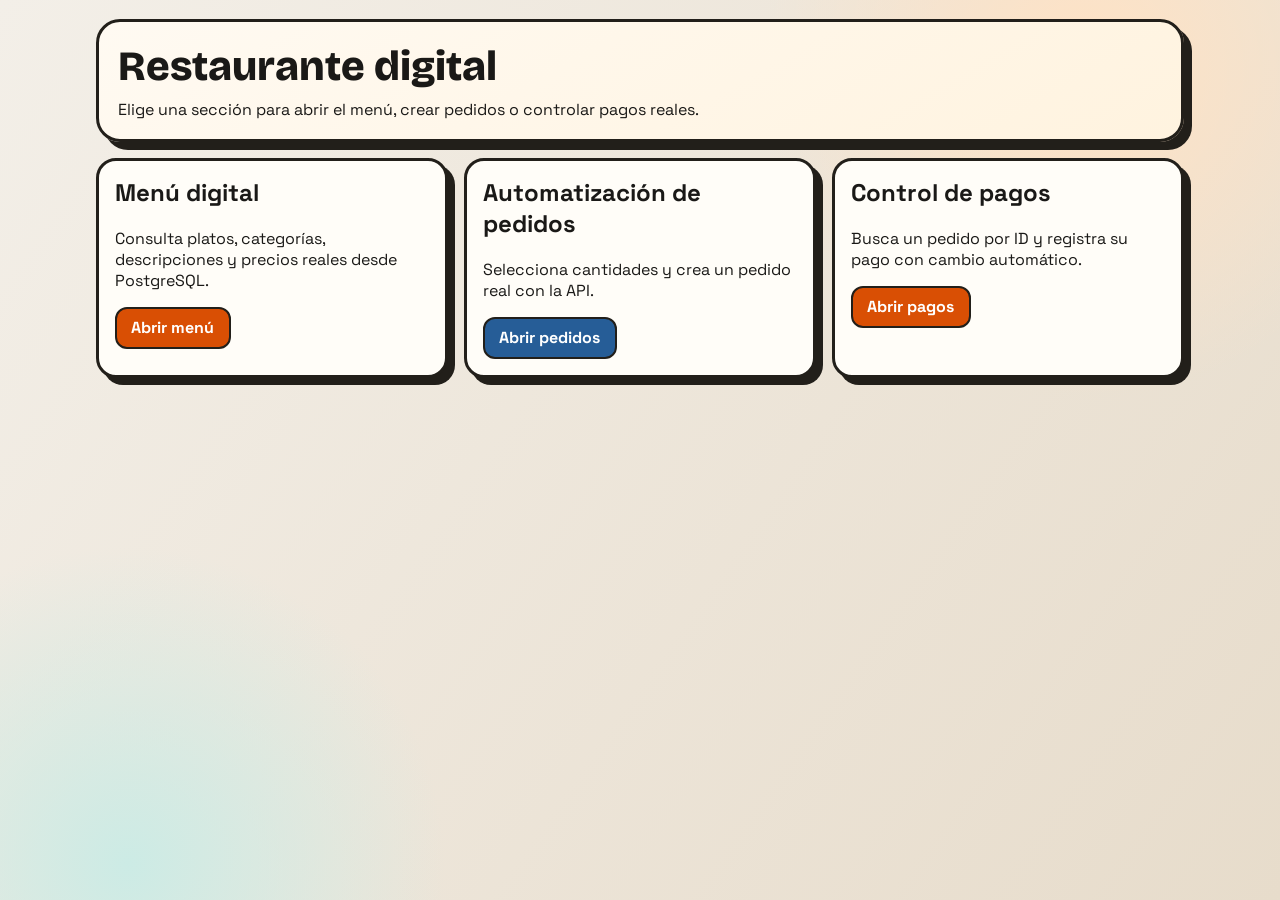
==== index.html @ a2c6a02d "codigo app" ====
<!doctype html>
<html lang="es">
  <head>
    <meta charset="UTF-8" />
    <meta name="viewport" content="width=device-width, initial-scale=1.0" />
    <title>Restaurante digital</title>
    <link rel="preconnect" href="https://fonts.googleapis.com" />
    <link rel="preconnect" href="https://fonts.gstatic.com" crossorigin />
    <link
      href="https://fonts.googleapis.com/css2?family=Bricolage+Grotesque:wght@400;600;800&family=Space+Grotesk:wght@400;500;700&display=swap"
      rel="stylesheet"
    />
    <link rel="stylesheet" href="styles.css" />
  </head>
  <body>
    <main class="container">
      <header class="hero">
        <h1>Restaurante digital</h1>
        <p>Elige una sección para abrir el menú, crear pedidos o controlar pagos reales.</p>
      </header>

      <section class="home-grid">
        <article class="home-card">
          <h2>Menú digital</h2>
          <p>Consulta platos, categorías, descripciones y precios reales desde PostgreSQL.</p>
          <a class="link-button primary" href="menu.html">Abrir menú</a>
        </article>
        <article class="home-card">
          <h2>Automatización de pedidos</h2>
          <p>Selecciona cantidades y crea un pedido real con la API.</p>
          <a class="link-button secondary" href="pedidos.html">Abrir pedidos</a>
        </article>
        <article class="home-card">
          <h2>Control de pagos</h2>
          <p>Busca un pedido por ID y registra su pago con cambio automático.</p>
          <a class="link-button primary" href="pagos.html">Abrir pagos</a>
        </article>
      </section>
    </main>
  </body>
</html>
---- styles.css ----
:root {
  --bg: #f3efe8;
  --bg-2: #e7dccb;
  --text: #1a1917;
  --surface: #fffdf8;
  --line: #221f1a;
  --primary: #d94f04;
  --mint: #2b9f8a;
  --blue: #265d97;
}

* {
  box-sizing: border-box;
}

body {
  margin: 0;
  font-family: "Space Grotesk", "Segoe UI", sans-serif;
  color: var(--text);
  background: radial-gradient(circle at 85% 8%, #ffe2c4 0%, transparent 24%),
    radial-gradient(circle at 10% 96%, #ccebe5 0%, transparent 22%),
    linear-gradient(125deg, var(--bg), var(--bg-2));
  min-height: 100vh;
}

.container {
  max-width: 1120px;
  margin: 0 auto;
  padding: 1.2rem 1rem 2.4rem;
}

.hero {
  border: 3px solid var(--line);
  border-radius: 24px;
  background: linear-gradient(150deg, #fffaf2, #fff3df);
  padding: 1.2rem;
  box-shadow: 8px 8px 0 var(--line);
}

.hero h1 {
  margin: 0;
  font-family: "Bricolage Grotesque", "Trebuchet MS", sans-serif;
  font-size: clamp(1.5rem, 4vw, 2.6rem);
  font-weight: 800;
}

.hero p {
  margin: 0.45rem 0 0;
  max-width: 62ch;
}

.nav {
  display: flex;
  flex-wrap: wrap;
  gap: 0.6rem;
  margin-top: 1rem;
}

.nav a,
.nav button,
button,
.link-button {
  border: 2px solid var(--line);
  border-radius: 12px;
  background: #fff;
  color: var(--text);
  padding: 0.55rem 0.9rem;
  font: inherit;
  font-weight: 700;
  cursor: pointer;
  text-decoration: none;
  display: inline-flex;
  align-items: center;
  justify-content: center;
  gap: 0.35rem;
}

button.primary,
.nav a.primary,
.link-button.primary {
  background: var(--primary);
  color: #fff;
}

button.secondary,
.nav a.secondary,
.link-button.secondary {
  background: var(--blue);
  color: #fff;
}

.layout {
  margin-top: 1rem;
  display: grid;
  grid-template-columns: 1.3fr 1fr;
  gap: 1rem;
}

.card {
  border: 3px solid var(--line);
  border-radius: 20px;
  background: var(--surface);
  box-shadow: 7px 7px 0 var(--line);
  padding: 1rem;
}

.card h2 {
  margin: 0 0 0.8rem;
  font-family: "Bricolage Grotesque", "Trebuchet MS", sans-serif;
  font-size: 1.25rem;
}

.grid-dishes {
  display: grid;
  grid-template-columns: repeat(auto-fit, minmax(180px, 1fr));
  gap: 0.7rem;
}

.dish {
  border: 2px solid var(--line);
  border-radius: 14px;
  padding: 0.75rem;
  background: #fff;
  display: grid;
  gap: 0.4rem;
}

.dish strong {
  display: block;
  font-size: 1rem;
}

.dish small {
  display: block;
  opacity: 0.8;
}

.price {
  display: inline-block;
  font-weight: 700;
  color: var(--primary);
}

.dish-control {
  display: flex;
  align-items: center;
  justify-content: space-between;
  gap: 0.6rem;
}

.dish-control input,
.pay-form select,
.pay-form input,
.order-search input {
  width: 100%;
  border: 2px solid var(--line);
  border-radius: 10px;
  padding: 0.45rem;
  font: inherit;
  background: #fff;
}

.dish-control input {
  width: 78px;
}

.side-col {
  display: grid;
  gap: 1rem;
}

.list {
  margin: 0;
  padding: 0;
  list-style: none;
}

.list li {
  border: 2px dashed var(--line);
  border-radius: 12px;
  padding: 0.55rem 0.65rem;
  margin-bottom: 0.55rem;
  background: #fffefb;
}

.chip {
  display: inline-block;
  border-radius: 999px;
  padding: 0.2rem 0.55rem;
  font-size: 0.8rem;
  font-weight: 700;
  color: #fff;
  background: var(--primary);
  margin-right: 0.3rem;
}

.chip.ok {
  background: var(--mint);
}

.panel {
  margin-top: 1rem;
}

.actions {
  margin-top: 1rem;
  display: flex;
  gap: 0.6rem;
  flex-wrap: wrap;
}

button:disabled {
  opacity: 0.45;
  cursor: not-allowed;
}

.pay-box {
  display: grid;
  grid-template-columns: repeat(3, minmax(120px, 1fr));
  gap: 0.6rem;
}

.pay-item {
  border: 2px solid var(--line);
  border-radius: 12px;
  padding: 0.65rem;
  background: #fff;
}

.pay-item b {
  display: block;
  font-size: 0.9rem;
}

.pay-form {
  margin-top: 0.8rem;
  display: grid;
  grid-template-columns: repeat(3, minmax(100px, 1fr));
  gap: 0.6rem;
}

.pay-form .span-2 {
  grid-column: span 2;
}

.msg {
  margin-top: 0.8rem;
  border: 2px dashed var(--line);
  border-radius: 12px;
  padding: 0.65rem;
  background: #fffefb;
  min-height: 46px;
}

.mini {
  opacity: 0.8;
  font-size: 0.85rem;
}

.order-list {
  display: grid;
  gap: 0.75rem;
}

.order-item {
  border: 2px solid var(--line);
  border-radius: 14px;
  background: #fff;
  padding: 0.8rem;
}

.order-top {
  display: flex;
  justify-content: space-between;
  gap: 0.75rem;
  flex-wrap: wrap;
}

.order-lines {
  margin: 0.7rem 0 0;
  padding: 0;
  list-style: none;
}

.order-lines li {
  padding: 0.35rem 0;
  border-bottom: 1px solid rgba(34, 31, 26, 0.12);
}

.status-ok {
  color: var(--mint);
  font-weight: 700;
}

.status-pending {
  color: var(--primary);
  font-weight: 700;
}

.home-grid {
  margin-top: 1rem;
  display: grid;
  grid-template-columns: repeat(auto-fit, minmax(220px, 1fr));
  gap: 1rem;
}

.home-card {
  border: 3px solid var(--line);
  border-radius: 20px;
  background: var(--surface);
  box-shadow: 7px 7px 0 var(--line);
  padding: 1rem;
}

.home-card h2 {
  margin-top: 0;
}

@media (max-width: 920px) {
  .layout {
    grid-template-columns: 1fr;
  }
}

@media (max-width: 600px) {
  .pay-box,
  .pay-form {
    grid-template-columns: 1fr;
  }

  .pay-form .span-2 {
    grid-column: auto;
  }
}
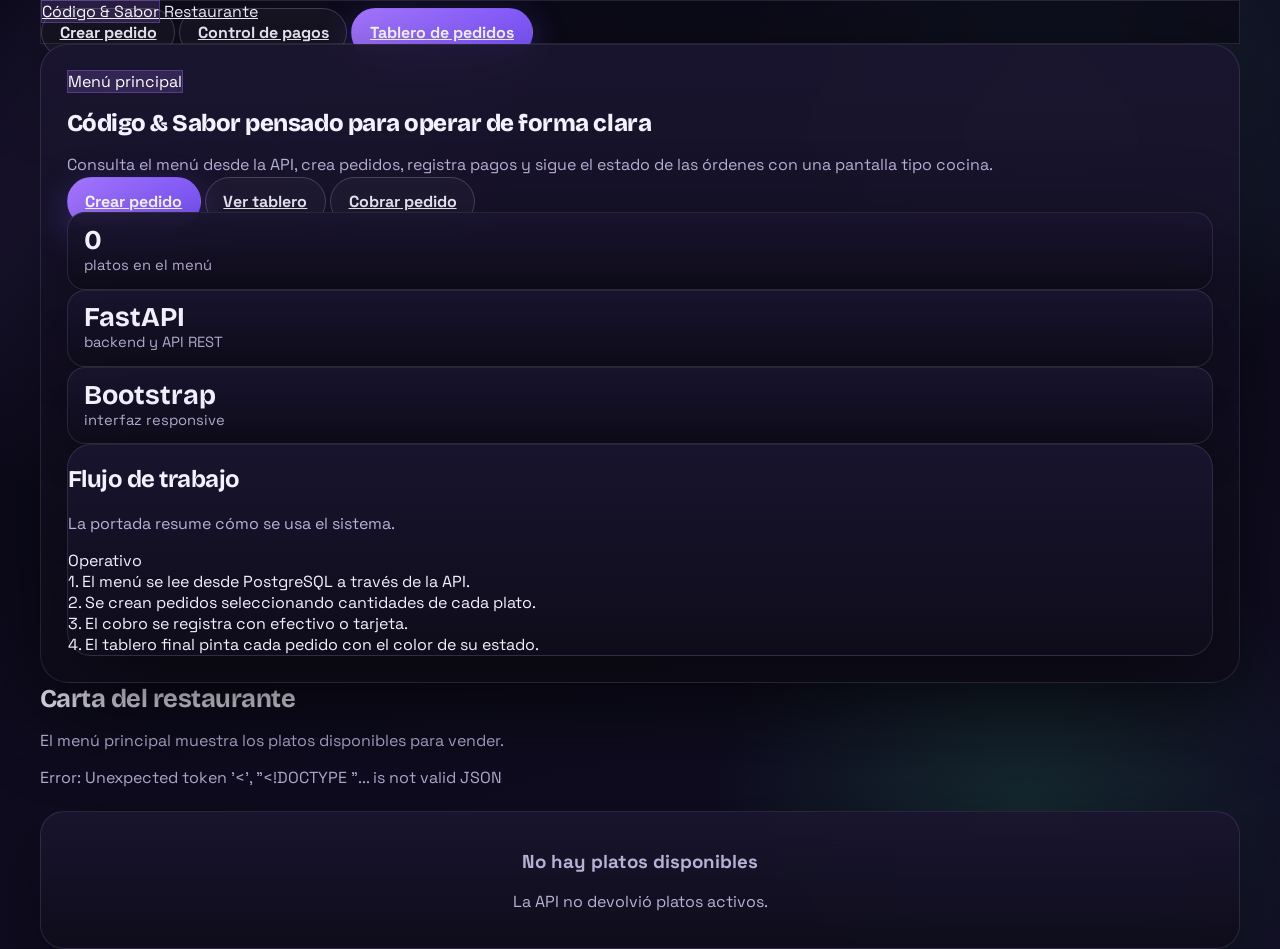
==== commit 2d18b98d: "terminado" ====
--- a/index.html
+++ b/index.html
@@ -3,39 +3,173 @@
   <head>
     <meta charset="UTF-8" />
     <meta name="viewport" content="width=device-width, initial-scale=1.0" />
-    <title>Restaurante digital</title>
+    <title>Código & Sabor | Menú</title>
     <link rel="preconnect" href="https://fonts.googleapis.com" />
     <link rel="preconnect" href="https://fonts.gstatic.com" crossorigin />
     <link
       href="https://fonts.googleapis.com/css2?family=Bricolage+Grotesque:wght@400;600;800&family=Space+Grotesk:wght@400;500;700&display=swap"
       rel="stylesheet"
     />
+    <link rel="stylesheet" href="assets/bootstrap.min.css" />
     <link rel="stylesheet" href="styles.css" />
   </head>
   <body>
-    <main class="container">
-      <header class="hero">
-        <h1>Restaurante digital</h1>
-        <p>Elige una sección para abrir el menú, crear pedidos o controlar pagos reales.</p>
+    <!-- Contenedor general de la página principal -->
+    <div class="app-shell py-3 py-lg-4">
+      <header class="container-aurora">
+        <!-- Navegación principal entre pantallas -->
+        <nav class="navbar navbar-expand-lg navbar-dark aurora-navbar rounded-4 px-3 px-lg-4 py-3">
+          <a class="navbar-brand fw-bold d-flex align-items-center gap-2" href="index.html">
+            <span class="badge rounded-pill badge-soft">Código & Sabor</span>
+            Restaurante
+          </a>
+          <div class="ms-lg-auto d-flex flex-wrap gap-2">
+            <a class="btn btn-aurora-outline btn-sm" href="pedidos.html">Crear pedido</a>
+            <a class="btn btn-aurora-outline btn-sm" href="pagos.html">Control de pagos</a>
+            <a class="btn btn-aurora btn-sm" href="pedidos-estado.html">Tablero de pedidos</a>
+          </div>
+        </nav>
+
+        <!-- Hero: propuesta de valor y accesos rápidos -->
+        <section class="hero-panel mt-4">
+          <div class="row g-4 align-items-center">
+            <div class="col-lg-7">
+              <span class="badge rounded-pill badge-soft mb-3">Menú principal</span>
+              <h1 class="hero-title display-4 mb-3">
+                Código & Sabor pensado para operar de forma clara
+              </h1>
+              <p class="lead text-muted-aurora mb-4">
+                Consulta el menú desde la API, crea pedidos, registra pagos y sigue el estado de las órdenes con una
+                pantalla tipo cocina.
+              </p>
+              <div class="d-flex flex-wrap gap-2">
+                <a class="btn btn-aurora" href="pedidos.html">Crear pedido</a>
+                <a class="btn btn-aurora-outline" href="pedidos-estado.html">Ver tablero</a>
+                <a class="btn btn-aurora-outline" href="pagos.html">Cobrar pedido</a>
+              </div>
+              <div class="d-flex flex-wrap gap-3 mt-4">
+                <div class="summary-pill">
+                  <strong id="dishCount">0</strong>
+                  <span>platos en el menú</span>
+                </div>
+                <div class="summary-pill">
+                  <strong>FastAPI</strong>
+                  <span>backend y API REST</span>
+                </div>
+                <div class="summary-pill">
+                  <strong>Bootstrap</strong>
+                  <span>interfaz responsive</span>
+                </div>
+              </div>
+            </div>
+
+            <div class="col-lg-5">
+              <div class="surface-card p-4 h-100">
+                <div class="d-flex justify-content-between align-items-start gap-3 mb-3">
+                  <div>
+                    <h2 class="card-title-aurora h4 mb-1">Flujo de trabajo</h2>
+                    <p class="card-subtitle-aurora mb-0">La portada resume cómo se usa el sistema.</p>
+                  </div>
+                  <span class="badge rounded-pill text-bg-success">Operativo</span>
+                </div>
+                <div class="list-group list-group-flush">
+                  <div class="list-group-item bg-transparent text-light border-secondary-subtle px-0">
+                    1. El menú se lee desde PostgreSQL a través de la API.
+                  </div>
+                  <div class="list-group-item bg-transparent text-light border-secondary-subtle px-0">
+                    2. Se crean pedidos seleccionando cantidades de cada plato.
+                  </div>
+                  <div class="list-group-item bg-transparent text-light border-secondary-subtle px-0">
+                    3. El cobro se registra con efectivo o tarjeta.
+                  </div>
+                  <div class="list-group-item bg-transparent text-light border-secondary-subtle px-0">
+                    4. El tablero final pinta cada pedido con el color de su estado.
+                  </div>
+                </div>
+              </div>
+            </div>
+          </div>
+        </section>
       </header>
 
-      <section class="home-grid">
-        <article class="home-card">
-          <h2>Menú digital</h2>
-          <p>Consulta platos, categorías, descripciones y precios reales desde PostgreSQL.</p>
-          <a class="link-button primary" href="menu.html">Abrir menú</a>
-        </article>
-        <article class="home-card">
-          <h2>Automatización de pedidos</h2>
-          <p>Selecciona cantidades y crea un pedido real con la API.</p>
-          <a class="link-button secondary" href="pedidos.html">Abrir pedidos</a>
-        </article>
-        <article class="home-card">
-          <h2>Control de pagos</h2>
-          <p>Busca un pedido por ID y registra su pago con cambio automático.</p>
-          <a class="link-button primary" href="pagos.html">Abrir pagos</a>
-        </article>
-      </section>
-    </main>
+      <!-- Menú consultado desde la API -->
+      <main class="container-aurora py-4 pb-5">
+        <div class="d-flex flex-wrap justify-content-between align-items-end gap-3 mb-3">
+          <div>
+            <h2 class="section-title mb-1">Carta del restaurante</h2>
+            <p class="text-muted-aurora mb-0">El menú principal muestra los platos disponibles para vender.</p>
+          </div>
+          <div class="status-line text-muted-aurora" id="menuStatus">Esperando datos del servidor.</div>
+        </div>
+
+        <section class="dish-grid" id="menuGrid">
+          <article class="surface-card p-4">
+            <p class="mb-0">Cargando menú...</p>
+          </article>
+        </section>
+      </main>
+    </div>
+
+    <script src="app.js"></script>
+    <script>
+      // Referencias de UI y estado local de la página.
+      const menuGrid = document.getElementById("menuGrid");
+      const menuStatus = document.getElementById("menuStatus");
+      const dishCount = document.getElementById("dishCount");
+      let dishes = [];
+
+      // Renderiza las tarjetas del menú o un estado vacío si no hay datos.
+      function renderMenu() {
+        dishCount.textContent = dishes.length;
+
+        if (!dishes.length) {
+          menuGrid.innerHTML = `
+            <article class="empty-state">
+              <h3 class="h5 text-light mb-2">No hay platos disponibles</h3>
+              <p class="mb-0">La API no devolvió platos activos.</p>
+            </article>
+          `;
+          return;
+        }
+
+        menuGrid.innerHTML = dishes
+          .map(
+            (dish) => `
+              <article class="menu-card h-100">
+                <div class="card-body p-4 d-flex flex-column h-100">
+                  <div class="d-flex justify-content-between align-items-start gap-2 mb-3">
+                    <span class="badge rounded-pill text-bg-secondary">${dish.category}</span>
+                    <span class="menu-price">${RestaurantApp.fmt(dish.price)}</span>
+                  </div>
+                  <h3 class="h5 text-light mb-2">${dish.name}</h3>
+                  <p class="text-muted-aurora flex-grow-1 mb-4">${dish.description}</p>
+                  <div class="d-flex gap-2">
+                    <a class="btn btn-aurora btn-sm flex-grow-1" href="pedidos.html">Pedir</a>
+                    <a class="btn btn-aurora-outline btn-sm flex-grow-1" href="pagos.html">Cobrar</a>
+                  </div>
+                </div>
+              </article>
+            `
+          )
+          .join("");
+      }
+
+      // Carga platos desde la API y actualiza el estado de la vista.
+      async function loadMenu() {
+        RestaurantApp.setMessage(menuStatus, "Cargando menú...");
+        try {
+          dishes = await RestaurantApp.apiGet("/dishes");
+          renderMenu();
+          RestaurantApp.setMessage(menuStatus, `Menú cargado con ${dishes.length} platos.`);
+        } catch (error) {
+          dishes = [];
+          renderMenu();
+          RestaurantApp.setMessage(menuStatus, `Error: ${error.message}`);
+        }
+      }
+
+      // Primer fetch al cargar la página.
+      loadMenu();
+    </script>
   </body>
 </html>
--- a/styles.css
+++ b/styles.css
@@ -1,334 +1,470 @@
+/*
+  Hoja de estilos global de Código & Sabor.
+  Organiza tema, componentes reutilizables y layout responsivo.
+  Tema: Dark mode con gradientes púrpura/cyan, efectos glassmorphism.
+*/
+
+/* Variables CSS: Paleta de colores, espaciado y efectos de sombra. */
 :root {
-  --bg: #f3efe8;
-  --bg-2: #e7dccb;
-  --text: #1a1917;
-  --surface: #fffdf8;
-  --line: #221f1a;
-  --primary: #d94f04;
-  --mint: #2b9f8a;
-  --blue: #265d97;
-}
-
+  --bg: #090816;
+  --bg-2: #120f25;
+  --surface: rgba(18, 16, 33, 0.92);
+  --surface-2: rgba(28, 23, 53, 0.92);
+  --line: rgba(226, 214, 255, 0.12);
+  --line-strong: rgba(226, 214, 255, 0.22);
+  --text: #f4f1ff;
+  --muted: #b9b0d6;
+  --primary: #a677ff;
+  --primary-2: #7d55ff;
+  --cyan: #7fe7ff;
+  --success: #36d48b;
+  --warning: #ffbf5f;
+  --danger: #ff748f;
+  --shadow: 0 30px 90px rgba(0, 0, 0, 0.42);
+}
+
+/* Reseteo global: border-box para cálculos predecibles de ancho/alto. */
 * {
   box-sizing: border-box;
 }
 
+/* Comportamiento de scroll suave en toda la página. */
+html {
+  scroll-behavior: smooth;
+}
+
+/* Body: Fondo Aurora con múltiples gradientes radiales superpuestos.
+   Crea efecto de luces difusas (púrpura arriba-izq, cyan arriba-der, verde abajo-der). */
 body {
   margin: 0;
+  color: var(--text);
   font-family: "Space Grotesk", "Segoe UI", sans-serif;
-  color: var(--text);
-  background: radial-gradient(circle at 85% 8%, #ffe2c4 0%, transparent 24%),
-    radial-gradient(circle at 10% 96%, #ccebe5 0%, transparent 22%),
-    linear-gradient(125deg, var(--bg), var(--bg-2));
+  background:
+    radial-gradient(circle at 18% 20%, rgba(166, 119, 255, 0.22), transparent 28%),
+    radial-gradient(circle at 82% 10%, rgba(127, 231, 255, 0.18), transparent 24%),
+    radial-gradient(circle at 80% 86%, rgba(54, 212, 139, 0.14), transparent 24%),
+    linear-gradient(160deg, var(--bg), var(--bg-2));
   min-height: 100vh;
 }
 
-.container {
-  max-width: 1120px;
+/* Grid pattern overlay: Líneas sutiles en 72px x 72px que crean textura. */
+body::before {
+  content: "";
+  position: fixed;
+  inset: 0;
+  pointer-events: none;
+  background-image: linear-gradient(rgba(255, 255, 255, 0.035) 1px, transparent 1px),
+    linear-gradient(90deg, rgba(255, 255, 255, 0.035) 1px, transparent 1px);
+  background-size: 72px 72px;
+  mask-image: linear-gradient(180deg, rgba(0, 0, 0, 0.16), transparent 65%);
+}
+
+/* Enlaces heredan color del texto para coherencia visual. */
+a {
+  color: inherit;
+}
+
+/* Contenedor raíz de la app con z-index para superponer el grid. */
+.app-shell {
+  position: relative;
+  z-index: 1;
+}
+
+/* Contenedor fluido máximo 1200px con márgenes automáticos (centrado). */
+.container-aurora {
+  width: min(1200px, calc(100% - 1.5rem));
   margin: 0 auto;
-  padding: 1.2rem 1rem 2.4rem;
-}
-
-.hero {
-  border: 3px solid var(--line);
+}
+
+/* Navbar con efecto glassmorphism: fondo semi-transparente + blur trasero. */
+.aurora-navbar {
+  border: 1px solid var(--line);
+  background: rgba(13, 11, 25, 0.84);
+  backdrop-filter: blur(18px);
+  box-shadow: var(--shadow);
+}
+
+/* Superficies de UI con efecto cristal y borde suave. */
+.hero-panel,
+.surface-card,
+.mini-card,
+.menu-card,
+.order-card,
+.order-column,
+.empty-state,
+.summary-pill {
+  border: 1px solid var(--line);
+  background: linear-gradient(180deg, rgba(26, 21, 47, 0.95), rgba(15, 13, 27, 0.96));
+  box-shadow: var(--shadow);
+  backdrop-filter: blur(18px);
+}
+
+.hero-panel {
+  border-radius: 28px;
+  padding: clamp(1.25rem, 2vw, 2rem);
+}
+
+/* Títulos con font bold y condensada para impacto visual. */
+.hero-title,
+.section-title,
+.card-title-aurora {
+  font-family: "Bricolage Grotesque", "Trebuchet MS", sans-serif;
+  letter-spacing: -0.02em;
+}
+
+.hero-title {
+  font-weight: 800;
+  line-height: 0.95;
+}
+
+.text-muted-aurora,
+.card-subtitle-aurora {
+  color: var(--muted) !important;
+}
+
+/* Botones redondeados (999px = totalmente circular en los bordes).
+   Transiciones suaves en transform, border, background y shadow. */
+.btn-aurora,
+.btn-aurora-outline {
+  border-radius: 999px;
+  font-weight: 700;
+  border: 1px solid transparent;
+  padding: 0.8rem 1.1rem;
+  transition:
+    transform 0.18s ease,
+    border-color 0.18s ease,
+    background-color 0.18s ease,
+    box-shadow 0.18s ease;
+}
+
+/* Botón primario: Gradiente púrpura con sombra glow. */
+.btn-aurora {
+  color: #fff;
+  background: linear-gradient(135deg, var(--primary), var(--primary-2));
+  box-shadow: 0 14px 35px rgba(125, 85, 255, 0.35);
+}
+
+.btn-aurora:hover,
+.btn-aurora-outline:hover {
+  transform: translateY(-1px);
+}
+
+/* Botón outline: Borde sutil, fondo transparente, se llena con hover. */
+.btn-aurora-outline {
+  color: var(--text);
+  border-color: var(--line-strong);
+  background: rgba(255, 255, 255, 0.03);
+}
+
+.btn-aurora-outline:hover {
+  border-color: rgba(166, 119, 255, 0.7);
+  background: rgba(166, 119, 255, 0.12);
+  color: #fff;
+}
+
+/* Tarjetas base usadas en menú, pedidos y tablero. */
+.surface-card,
+.mini-card,
+.menu-card,
+.order-card,
+.order-column,
+.empty-state {
   border-radius: 24px;
-  background: linear-gradient(150deg, #fffaf2, #fff3df);
-  padding: 1.2rem;
-  box-shadow: 8px 8px 0 var(--line);
-}
-
-.hero h1 {
-  margin: 0;
-  font-family: "Bricolage Grotesque", "Trebuchet MS", sans-serif;
-  font-size: clamp(1.5rem, 4vw, 2.6rem);
-  font-weight: 800;
-}
-
-.hero p {
-  margin: 0.45rem 0 0;
-  max-width: 62ch;
-}
-
-.nav {
-  display: flex;
-  flex-wrap: wrap;
-  gap: 0.6rem;
-  margin-top: 1rem;
-}
-
-.nav a,
-.nav button,
-button,
-.link-button {
-  border: 2px solid var(--line);
-  border-radius: 12px;
-  background: #fff;
-  color: var(--text);
-  padding: 0.55rem 0.9rem;
-  font: inherit;
-  font-weight: 700;
-  cursor: pointer;
-  text-decoration: none;
+}
+
+/* Transiciones suaves en tarjetas: eleva y cambia borde al hover. */
+.menu-card,
+.order-card,
+.mini-card {
+  transition:
+    transform 0.18s ease,
+    border-color 0.18s ease,
+    box-shadow 0.18s ease;
+}
+
+.menu-card:hover,
+.order-card:hover,
+.mini-card:hover {
+  transform: translateY(-3px);
+  border-color: rgba(166, 119, 255, 0.42);
+}
+
+/* Chips: Píldoras redondeadas con iconos de estado (puntos circulares). */
+.menu-price,
+.status-chip {
   display: inline-flex;
   align-items: center;
-  justify-content: center;
   gap: 0.35rem;
-}
-
-button.primary,
-.nav a.primary,
-.link-button.primary {
-  background: var(--primary);
+  border-radius: 999px;
+  padding: 0.35rem 0.75rem;
+  font-weight: 700;
+}
+
+/* Precio en menú: Gradiente púrpura-cyan para destacar visualmente. */
+.menu-price {
   color: #fff;
-}
-
-button.secondary,
-.nav a.secondary,
-.link-button.secondary {
-  background: var(--blue);
-  color: #fff;
-}
-
-.layout {
-  margin-top: 1rem;
-  display: grid;
-  grid-template-columns: 1.3fr 1fr;
-  gap: 1rem;
-}
-
-.card {
-  border: 3px solid var(--line);
-  border-radius: 20px;
-  background: var(--surface);
-  box-shadow: 7px 7px 0 var(--line);
-  padding: 1rem;
-}
-
-.card h2 {
-  margin: 0 0 0.8rem;
+  background: linear-gradient(135deg, rgba(166, 119, 255, 0.88), rgba(127, 231, 255, 0.52));
+}
+
+/* Chip de estado con punto de color antes del texto. */
+.status-chip {
+  font-size: 0.9rem;
+}
+
+/* Punto circular que indica color del estado (pending/paid/preparing/etc). */
+.status-chip::before {
+  content: "";
+  width: 0.6rem;
+  height: 0.6rem;
+  border-radius: 999px;
+  background: currentColor;
+}
+
+.section-title {
+  font-size: clamp(1.35rem, 2vw, 1.9rem);
+  margin: 0;
+}
+
+.summary-pill {
+  min-width: 150px;
+  border-radius: 18px;
+  padding: 0.85rem 1rem;
+}
+
+.summary-pill strong {
+  display: block;
   font-family: "Bricolage Grotesque", "Trebuchet MS", sans-serif;
-  font-size: 1.25rem;
-}
-
-.grid-dishes {
-  display: grid;
-  grid-template-columns: repeat(auto-fit, minmax(180px, 1fr));
-  gap: 0.7rem;
-}
-
-.dish {
-  border: 2px solid var(--line);
-  border-radius: 14px;
-  padding: 0.75rem;
-  background: #fff;
-  display: grid;
-  gap: 0.4rem;
-}
-
-.dish strong {
-  display: block;
-  font-size: 1rem;
-}
-
-.dish small {
-  display: block;
-  opacity: 0.8;
-}
-
-.price {
-  display: inline-block;
-  font-weight: 700;
-  color: var(--primary);
-}
-
-.dish-control {
-  display: flex;
-  align-items: center;
-  justify-content: space-between;
-  gap: 0.6rem;
-}
-
-.dish-control input,
-.pay-form select,
-.pay-form input,
-.order-search input {
-  width: 100%;
-  border: 2px solid var(--line);
-  border-radius: 10px;
-  padding: 0.45rem;
-  font: inherit;
-  background: #fff;
-}
-
-.dish-control input {
-  width: 78px;
-}
-
-.side-col {
-  display: grid;
-  gap: 1rem;
-}
-
-.list {
+  font-size: 1.7rem;
+  line-height: 1;
+}
+
+.summary-pill span {
+  color: var(--muted);
+  font-size: 0.92rem;
+}
+
+.list-aurora {
   margin: 0;
   padding: 0;
   list-style: none;
 }
 
-.list li {
-  border: 2px dashed var(--line);
-  border-radius: 12px;
-  padding: 0.55rem 0.65rem;
-  margin-bottom: 0.55rem;
-  background: #fffefb;
-}
-
-.chip {
-  display: inline-block;
-  border-radius: 999px;
-  padding: 0.2rem 0.55rem;
-  font-size: 0.8rem;
-  font-weight: 700;
+.list-aurora li {
+  padding: 0.7rem 0.85rem;
+  border-radius: 16px;
+  border: 1px solid var(--line);
+  background: rgba(255, 255, 255, 0.03);
+}
+
+.badge-soft {
   color: #fff;
-  background: var(--primary);
-  margin-right: 0.3rem;
-}
-
-.chip.ok {
-  background: var(--mint);
-}
-
-.panel {
-  margin-top: 1rem;
-}
-
-.actions {
-  margin-top: 1rem;
-  display: flex;
-  gap: 0.6rem;
-  flex-wrap: wrap;
-}
-
-button:disabled {
-  opacity: 0.45;
-  cursor: not-allowed;
-}
-
-.pay-box {
+  background: rgba(166, 119, 255, 0.18);
+  border: 1px solid rgba(166, 119, 255, 0.3);
+}
+
+/* Inputs y selects: Fondo oscuro semi-transparente para legibilidad en dark mode. */
+.form-control,
+.form-select {
+  background-color: rgba(255, 255, 255, 0.04);
+  color: var(--text);
+  border-color: rgba(255, 255, 255, 0.12);
+  border-radius: 14px;
+}
+
+/* Select de método de pago: Fondo muy oscuro para máximo contraste. */
+.payment-method-select {
+  background-color: rgba(18, 16, 33, 0.98);
+  color: var(--text);
+  border-color: rgba(166, 119, 255, 0.34);
+}
+
+/* Opciones del select: Fondo oscuro para visibilidad en todos los estados. */
+.payment-method-select option {
+  background-color: #120f25;
+  color: var(--text);
+}
+
+.payment-method-select option:checked,
+.payment-method-select option:hover {
+  background-color: rgba(166, 119, 255, 0.28);
+  color: #fff;
+}
+
+.form-control:focus,
+.form-select:focus {
+  background-color: rgba(255, 255, 255, 0.05);
+  color: var(--text);
+  border-color: rgba(166, 119, 255, 0.75);
+  box-shadow: 0 0 0 0.2rem rgba(166, 119, 255, 0.16);
+}
+
+/* Placeholder con opacidad para diferenciarse del texto real. */
+.form-control::placeholder {
+  color: rgba(244, 241, 255, 0.5);
+}
+
+/* Texto secundario en formularios: Color apagado (muted). */
+.form-label,
+.form-text,
+.small,
+.card-text,
+.card-body p,
+.card-body li {
+  color: var(--muted);
+}
+
+.dish-quantity {
+  width: 88px;
+}
+
+/* Grillas responsivas con auto-fit y minmax para flujo automático. */
+.dish-grid,
+.order-board {
   display: grid;
-  grid-template-columns: repeat(3, minmax(120px, 1fr));
-  gap: 0.6rem;
-}
-
-.pay-item {
-  border: 2px solid var(--line);
-  border-radius: 12px;
-  padding: 0.65rem;
-  background: #fff;
-}
-
-.pay-item b {
-  display: block;
-  font-size: 0.9rem;
-}
-
-.pay-form {
-  margin-top: 0.8rem;
-  display: grid;
-  grid-template-columns: repeat(3, minmax(100px, 1fr));
-  gap: 0.6rem;
-}
-
-.pay-form .span-2 {
-  grid-column: span 2;
-}
-
-.msg {
-  margin-top: 0.8rem;
-  border: 2px dashed var(--line);
-  border-radius: 12px;
-  padding: 0.65rem;
-  background: #fffefb;
-  min-height: 46px;
-}
-
-.mini {
-  opacity: 0.8;
-  font-size: 0.85rem;
-}
-
-.order-list {
-  display: grid;
-  gap: 0.75rem;
-}
-
-.order-item {
-  border: 2px solid var(--line);
-  border-radius: 14px;
-  background: #fff;
-  padding: 0.8rem;
-}
-
-.order-top {
-  display: flex;
-  justify-content: space-between;
-  gap: 0.75rem;
-  flex-wrap: wrap;
-}
-
-.order-lines {
-  margin: 0.7rem 0 0;
+  gap: 1rem;
+}
+
+/* Menú: Columnas de 220px mín, se adaptan al ancho disponible. */
+.dish-grid {
+  grid-template-columns: repeat(auto-fit, minmax(220px, 1fr));
+}
+
+/* Tablero de pedidos: Columnas por estado (pending/paid/preparing), 290px mín. */
+.order-board {
+  grid-template-columns: repeat(auto-fit, minmax(290px, 1fr));
+}
+
+.order-column {
+  padding: 1rem;
+}
+
+/* Variantes cromáticas de columnas por estado de pedido. */
+.order-column-pending {
+  border-color: rgba(255, 191, 95, 0.34);
+  background: linear-gradient(180deg, rgba(58, 44, 16, 0.58), rgba(15, 13, 27, 0.94));
+}
+
+.order-column-paid {
+  border-color: rgba(54, 212, 139, 0.34);
+  background: linear-gradient(180deg, rgba(12, 53, 33, 0.58), rgba(15, 13, 27, 0.94));
+}
+
+.order-column-preparing {
+  border-color: rgba(127, 231, 255, 0.28);
+  background: linear-gradient(180deg, rgba(15, 41, 56, 0.58), rgba(15, 13, 27, 0.94));
+}
+
+.order-column-cancelled {
+  border-color: rgba(255, 116, 143, 0.3);
+  background: linear-gradient(180deg, rgba(54, 18, 31, 0.56), rgba(15, 13, 27, 0.94));
+}
+
+.order-column-neutral {
+  background: linear-gradient(180deg, rgba(29, 26, 50, 0.85), rgba(15, 13, 27, 0.94));
+}
+
+.order-card {
+  margin-bottom: 0.85rem;
+  padding: 1rem;
+}
+
+.order-card:last-child {
+  margin-bottom: 0;
+}
+
+/* Sombras coloreadas según estado del pedido para visual feedback. */
+.order-pending {
+  box-shadow: 0 16px 40px rgba(255, 191, 95, 0.12);
+}
+
+/* Pedido pagado: Sombra verde. */
+.order-paid {
+  box-shadow: 0 16px 40px rgba(54, 212, 139, 0.12);
+}
+
+/* En preparación: Sombra cyan. */
+.order-preparing {
+  box-shadow: 0 16px 40px rgba(127, 231, 255, 0.12);
+}
+
+/* Cancelado: Sombra roja. */
+.order-cancelled {
+  box-shadow: 0 16px 40px rgba(255, 116, 143, 0.12);
+}
+
+/* Estado neutral: Sombra blanca suave. */
+.order-neutral {
+  box-shadow: 0 16px 40px rgba(255, 255, 255, 0.06);
+}
+
+.order-id {
+  font-family: "Bricolage Grotesque", "Trebuchet MS", sans-serif;
+  font-size: 1.5rem;
+  font-weight: 800;
+}
+
+.order-items {
+  margin: 0.85rem 0 0;
   padding: 0;
   list-style: none;
 }
 
-.order-lines li {
-  padding: 0.35rem 0;
-  border-bottom: 1px solid rgba(34, 31, 26, 0.12);
-}
-
-.status-ok {
-  color: var(--mint);
-  font-weight: 700;
-}
-
-.status-pending {
-  color: var(--primary);
-  font-weight: 700;
-}
-
-.home-grid {
-  margin-top: 1rem;
-  display: grid;
-  grid-template-columns: repeat(auto-fit, minmax(220px, 1fr));
-  gap: 1rem;
-}
-
-.home-card {
-  border: 3px solid var(--line);
-  border-radius: 20px;
-  background: var(--surface);
-  box-shadow: 7px 7px 0 var(--line);
-  padding: 1rem;
-}
-
-.home-card h2 {
-  margin-top: 0;
-}
-
-@media (max-width: 920px) {
-  .layout {
-    grid-template-columns: 1fr;
+.order-items li + li {
+  margin-top: 0.45rem;
+}
+
+.order-summary {
+  display: flex;
+  flex-wrap: wrap;
+  gap: 0.5rem;
+  align-items: center;
+}
+
+.empty-state {
+  padding: 1.2rem;
+  text-align: center;
+  color: var(--muted);
+}
+
+.section-divider {
+  border-color: rgba(255, 255, 255, 0.08);
+  opacity: 1;
+}
+
+.status-line {
+  min-height: 2.75rem;
+}
+
+/* Elemento sticky con margen y z-index para flotar sin ocultar contenido. */
+.sticky-top-soft {
+  position: sticky;
+  top: 1rem;
+  z-index: 4;
+}
+
+/* RESPONSIVE: Ajustes para tablet (máximo 991px). */
+@media (max-width: 991px) {
+  /* Título hero más pequeño en tablet: fluido entre 2.2rem-4rem. */
+  .hero-title {
+    font-size: clamp(2.2rem, 9vw, 4rem);
   }
 }
 
-@media (max-width: 600px) {
-  .pay-box,
-  .pay-form {
-    grid-template-columns: 1fr;
+/* RESPONSIVE: Ajustes para móvil (máximo 576px). */
+@media (max-width: 576px) {
+  /* Contenedor más compacto en móvil con margen mínimo. */
+  .container-aurora {
+    width: min(100% - 1rem, 1200px);
   }
 
-  .pay-form .span-2 {
-    grid-column: auto;
+  /* Bordes menos redondeados en móvil para mejor uso de espacio. */
+  .hero-panel,
+  .surface-card,
+  .mini-card,
+  .menu-card,
+  .order-card,
+  .order-column,
+  .empty-state {
+    border-radius: 20px;
   }
-}
+}
